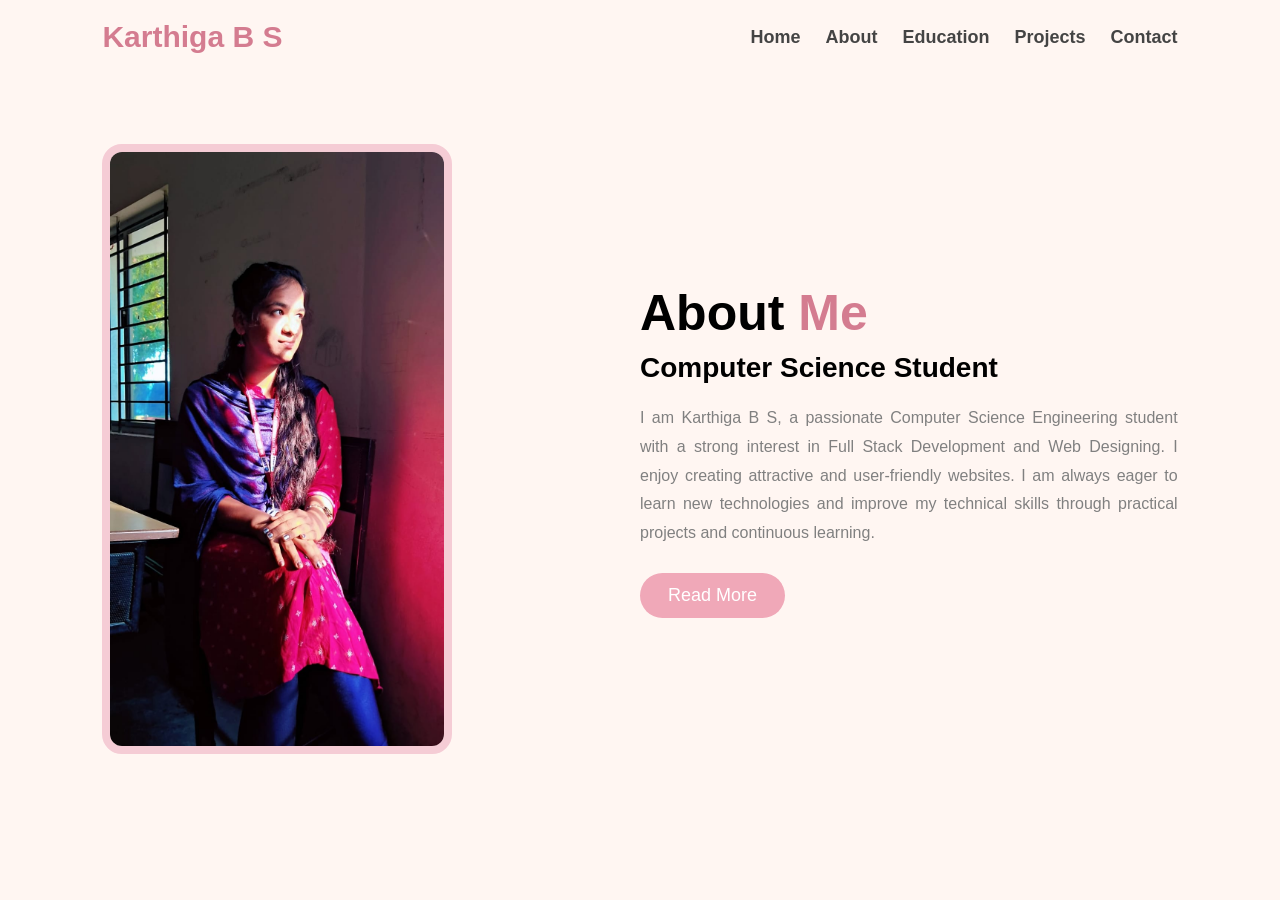
==== Aboutme/aboutme.html @ d067e8f0 "Add files via upload" ====
<!DOCTYPE html>
<html lang="en">

<head>
    <meta charset="UTF-8">
    <meta name="viewport" content="width=device-width, initial-scale=1.0">
    <title>About Me</title>

    <link rel="stylesheet" href="/Aboutme/aboutme.css">
</head>

<body>

    <!-- Navbar -->
    <header>
        <nav class="navbar">

            <h2 class="logo">Karthiga B S </h2>

            <ul class="nav-links">
                <li><a href="/Home page/index.html">Home</a></li>
                <li><a href="/Aboutme/aboutme.html">About</a></li>
                <li><a href="/Education/education.html">Education</a></li>
                <li><a href="/Projects/projects.html">Projects</a></li>
                <li><a href="/Contact/contact.html">Contact</a></li>
            </ul>

        </nav>
    </header>

    <!-- About Section -->
    <section class="about">

        <!-- Image -->
        <div class="about-image">
            <img src="/image.jpg.jpeg" alt="Profile">
        </div>

        <!-- Text -->
        <div class="about-text">

            <h1>About <span>Me</span></h1>

            <h3>Computer Science Student</h3>

            <p>
                I am Karthiga B S, a passionate Computer Science Engineering
                student with a strong interest in Full Stack Development
                and Web Designing. I enjoy creating attractive and
                user-friendly websites. I am always eager to learn new
                technologies and improve my technical skills through
                practical projects and continuous learning.
            </p>

            <button class="btn">
                Read More
            </button>

        </div>

    </section>

</body>

</html>
---- Aboutme/aboutme.css ----
/* Reset */
* {
    margin: 0;
    padding: 0;
    box-sizing: border-box;
}

/* Body */
body {
    font-family: Arial, sans-serif;
    background-color: #FFF6F2;
}

/* Navbar */
.navbar {
    display: flex;
    justify-content: space-between;
    align-items: center;
    padding: 20px 8%;
}

.logo {
    font-size: 30px;
    color: #d47c90;
}

.nav-links {
    display: flex;
    list-style: none;
}

.nav-links li {
    margin-left: 25px;
}

.nav-links li a {
    text-decoration: none;
    color: #444;
    font-size: 18px;
    font-weight: bold;
    transition: 0.3s;
}

.nav-links li a:hover {
    color: #d47c90;
}

/* About Section */
.about {
    display: flex;
    justify-content: space-between;
    align-items: center;
    padding: 70px 8%;
}

/* Image */
.about-image img {
    width: 350px;
    border-radius: 20px;
    border: 8px solid #f5ccd5;
}

/* Text */
.about-text {
    width: 50%;
}

.about-text h1 {
    font-size: 50px;
}

.about-text span {
    color: #d47c90;
}

.about-text h3 {
    margin-top: 10px;
    font-size: 28px;
}

.about-text p {
    margin-top: 20px;
    line-height: 1.8;
    color: gray;
    text-align: justify;
}

/* Button */
.btn {
    margin-top: 25px;
    padding: 12px 28px;
    border: none;
    border-radius: 30px;
    background: #f0a8b8;
    color: white;
    font-size: 18px;
    cursor: pointer;
}

.btn:hover {
    background: #d47c90;
}
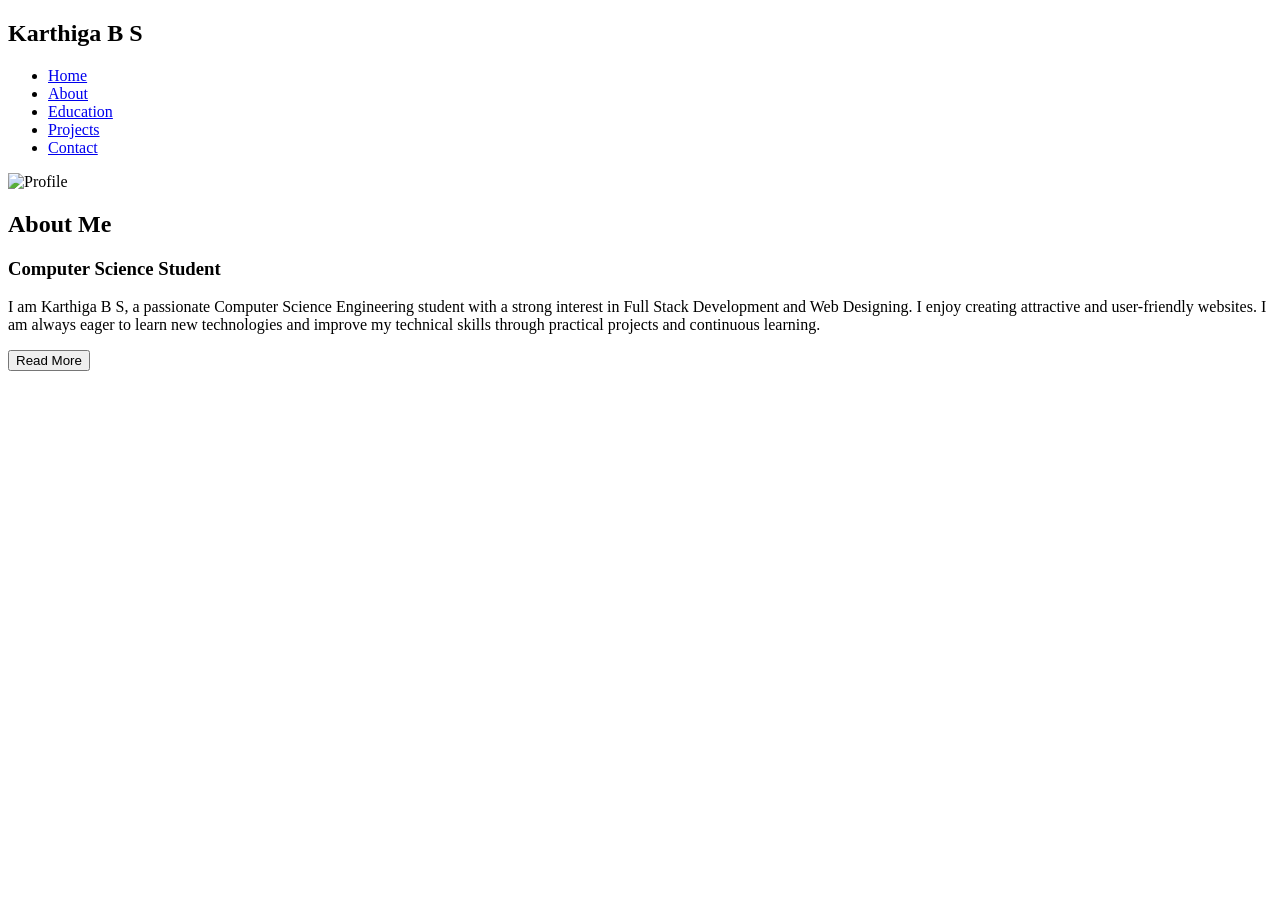
==== commit 7065e493: "Update aboutme.html" ====
--- a/Aboutme/aboutme.html
+++ b/Aboutme/aboutme.html
@@ -6,7 +6,7 @@
     <meta name="viewport" content="width=device-width, initial-scale=1.0">
     <title>About Me</title>
 
-    <link rel="stylesheet" href="/Aboutme/aboutme.css">
+    <link rel="stylesheet" href="Aboutme/aboutme.css">
 </head>
 
 <body>
@@ -18,11 +18,11 @@
             <h2 class="logo">Karthiga B S </h2>
 
             <ul class="nav-links">
-                <li><a href="/Home page/index.html">Home</a></li>
-                <li><a href="/Aboutme/aboutme.html">About</a></li>
-                <li><a href="/Education/education.html">Education</a></li>
-                <li><a href="/Projects/projects.html">Projects</a></li>
-                <li><a href="/Contact/contact.html">Contact</a></li>
+                <li><a href="Home page/index.html">Home</a></li>
+                <li><a href="Aboutme/aboutme.html">About</a></li>
+                <li><a href="Education/education.html">Education</a></li>
+                <li><a href="Projects/projects.html">Projects</a></li>
+                <li><a href="Contact/contact.html">Contact</a></li>
             </ul>
 
         </nav>
@@ -33,7 +33,7 @@
 
         <!-- Image -->
         <div class="about-image">
-            <img src="/image.jpg.jpeg" alt="Profile">
+            <img src="image.jpg.jpeg" alt="Profile">
         </div>
 
         <!-- Text -->
@@ -62,4 +62,4 @@
 
 </body>
 
-</html>+</html>
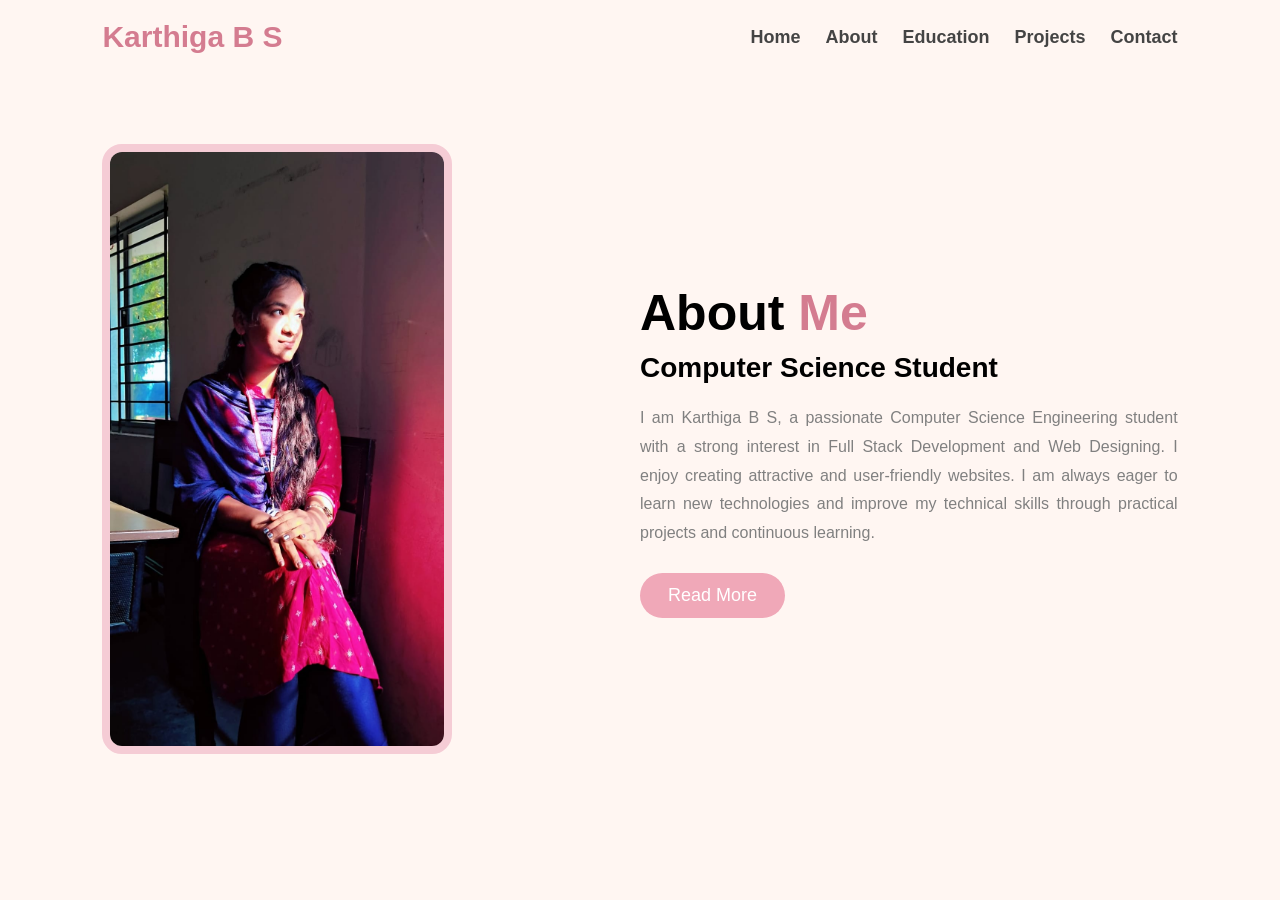
==== commit 1930475d: "Add files via upload" ====
--- a/Aboutme/aboutme.html
+++ b/Aboutme/aboutme.html
@@ -1,65 +1,65 @@
-<!DOCTYPE html>
-<html lang="en">
-
-<head>
-    <meta charset="UTF-8">
-    <meta name="viewport" content="width=device-width, initial-scale=1.0">
-    <title>About Me</title>
-
-    <link rel="stylesheet" href="Aboutme/aboutme.css">
-</head>
-
-<body>
-
-    <!-- Navbar -->
-    <header>
-        <nav class="navbar">
-
-            <h2 class="logo">Karthiga B S </h2>
-
-            <ul class="nav-links">
-                <li><a href="Home page/index.html">Home</a></li>
-                <li><a href="Aboutme/aboutme.html">About</a></li>
-                <li><a href="Education/education.html">Education</a></li>
-                <li><a href="Projects/projects.html">Projects</a></li>
-                <li><a href="Contact/contact.html">Contact</a></li>
-            </ul>
-
-        </nav>
-    </header>
-
-    <!-- About Section -->
-    <section class="about">
-
-        <!-- Image -->
-        <div class="about-image">
-            <img src="image.jpg.jpeg" alt="Profile">
-        </div>
-
-        <!-- Text -->
-        <div class="about-text">
-
-            <h1>About <span>Me</span></h1>
-
-            <h3>Computer Science Student</h3>
-
-            <p>
-                I am Karthiga B S, a passionate Computer Science Engineering
-                student with a strong interest in Full Stack Development
-                and Web Designing. I enjoy creating attractive and
-                user-friendly websites. I am always eager to learn new
-                technologies and improve my technical skills through
-                practical projects and continuous learning.
-            </p>
-
-            <button class="btn">
-                Read More
-            </button>
-
-        </div>
-
-    </section>
-
-</body>
-
-</html>
+<!DOCTYPE html>
+<html lang="en">
+
+<head>
+    <meta charset="UTF-8">
+    <meta name="viewport" content="width=device-width, initial-scale=1.0">
+    <title>About Me</title>
+
+    <link rel="stylesheet" href="aboutme.css">
+</head>
+
+<body>
+
+    <!-- Navbar -->
+    <header>
+        <nav class="navbar">
+
+            <h2 class="logo">Karthiga B S </h2>
+
+            <ul class="nav-links">
+                <li><a href="../index.html">Home</a></li>
+                <li><a href="aboutme.html">About</a></li>
+                <li><a href="../Education/education.html">Education</a></li>
+                <li><a href="../Projects/projects.html">Projects</a></li>
+                <li><a href="../Contact/contact.html">Contact</a></li>
+            </ul>
+
+        </nav>
+    </header>
+
+    <!-- About Section -->
+    <section class="about">
+
+        <!-- Image -->
+        <div class="about-image">
+            <img src="../image.jpg.jpeg" alt="Profile">
+        </div>
+
+        <!-- Text -->
+        <div class="about-text">
+
+            <h1>About <span>Me</span></h1>
+
+            <h3>Computer Science Student</h3>
+
+            <p>
+                I am Karthiga B S, a passionate Computer Science Engineering
+                student with a strong interest in Full Stack Development
+                and Web Designing. I enjoy creating attractive and
+                user-friendly websites. I am always eager to learn new
+                technologies and improve my technical skills through
+                practical projects and continuous learning.
+            </p>
+
+            <button class="btn">
+                Read More
+            </button>
+
+        </div>
+
+    </section>
+
+</body>
+
+</html>
--- a/Aboutme/aboutme.css
+++ b/Aboutme/aboutme.css
@@ -0,0 +1,102 @@
+/* Reset */
+* {
+    margin: 0;
+    padding: 0;
+    box-sizing: border-box;
+}
+
+/* Body */
+body {
+    font-family: Arial, sans-serif;
+    background-color: #FFF6F2;
+}
+
+/* Navbar */
+.navbar {
+    display: flex;
+    justify-content: space-between;
+    align-items: center;
+    padding: 20px 8%;
+}
+
+.logo {
+    font-size: 30px;
+    color: #d47c90;
+}
+
+.nav-links {
+    display: flex;
+    list-style: none;
+}
+
+.nav-links li {
+    margin-left: 25px;
+}
+
+.nav-links li a {
+    text-decoration: none;
+    color: #444;
+    font-size: 18px;
+    font-weight: bold;
+    transition: 0.3s;
+}
+
+.nav-links li a:hover {
+    color: #d47c90;
+}
+
+/* About Section */
+.about {
+    display: flex;
+    justify-content: space-between;
+    align-items: center;
+    padding: 70px 8%;
+}
+
+/* Image */
+.about-image img {
+    width: 350px;
+    border-radius: 20px;
+    border: 8px solid #f5ccd5;
+}
+
+/* Text */
+.about-text {
+    width: 50%;
+}
+
+.about-text h1 {
+    font-size: 50px;
+}
+
+.about-text span {
+    color: #d47c90;
+}
+
+.about-text h3 {
+    margin-top: 10px;
+    font-size: 28px;
+}
+
+.about-text p {
+    margin-top: 20px;
+    line-height: 1.8;
+    color: gray;
+    text-align: justify;
+}
+
+/* Button */
+.btn {
+    margin-top: 25px;
+    padding: 12px 28px;
+    border: none;
+    border-radius: 30px;
+    background: #f0a8b8;
+    color: white;
+    font-size: 18px;
+    cursor: pointer;
+}
+
+.btn:hover {
+    background: #d47c90;
+}
